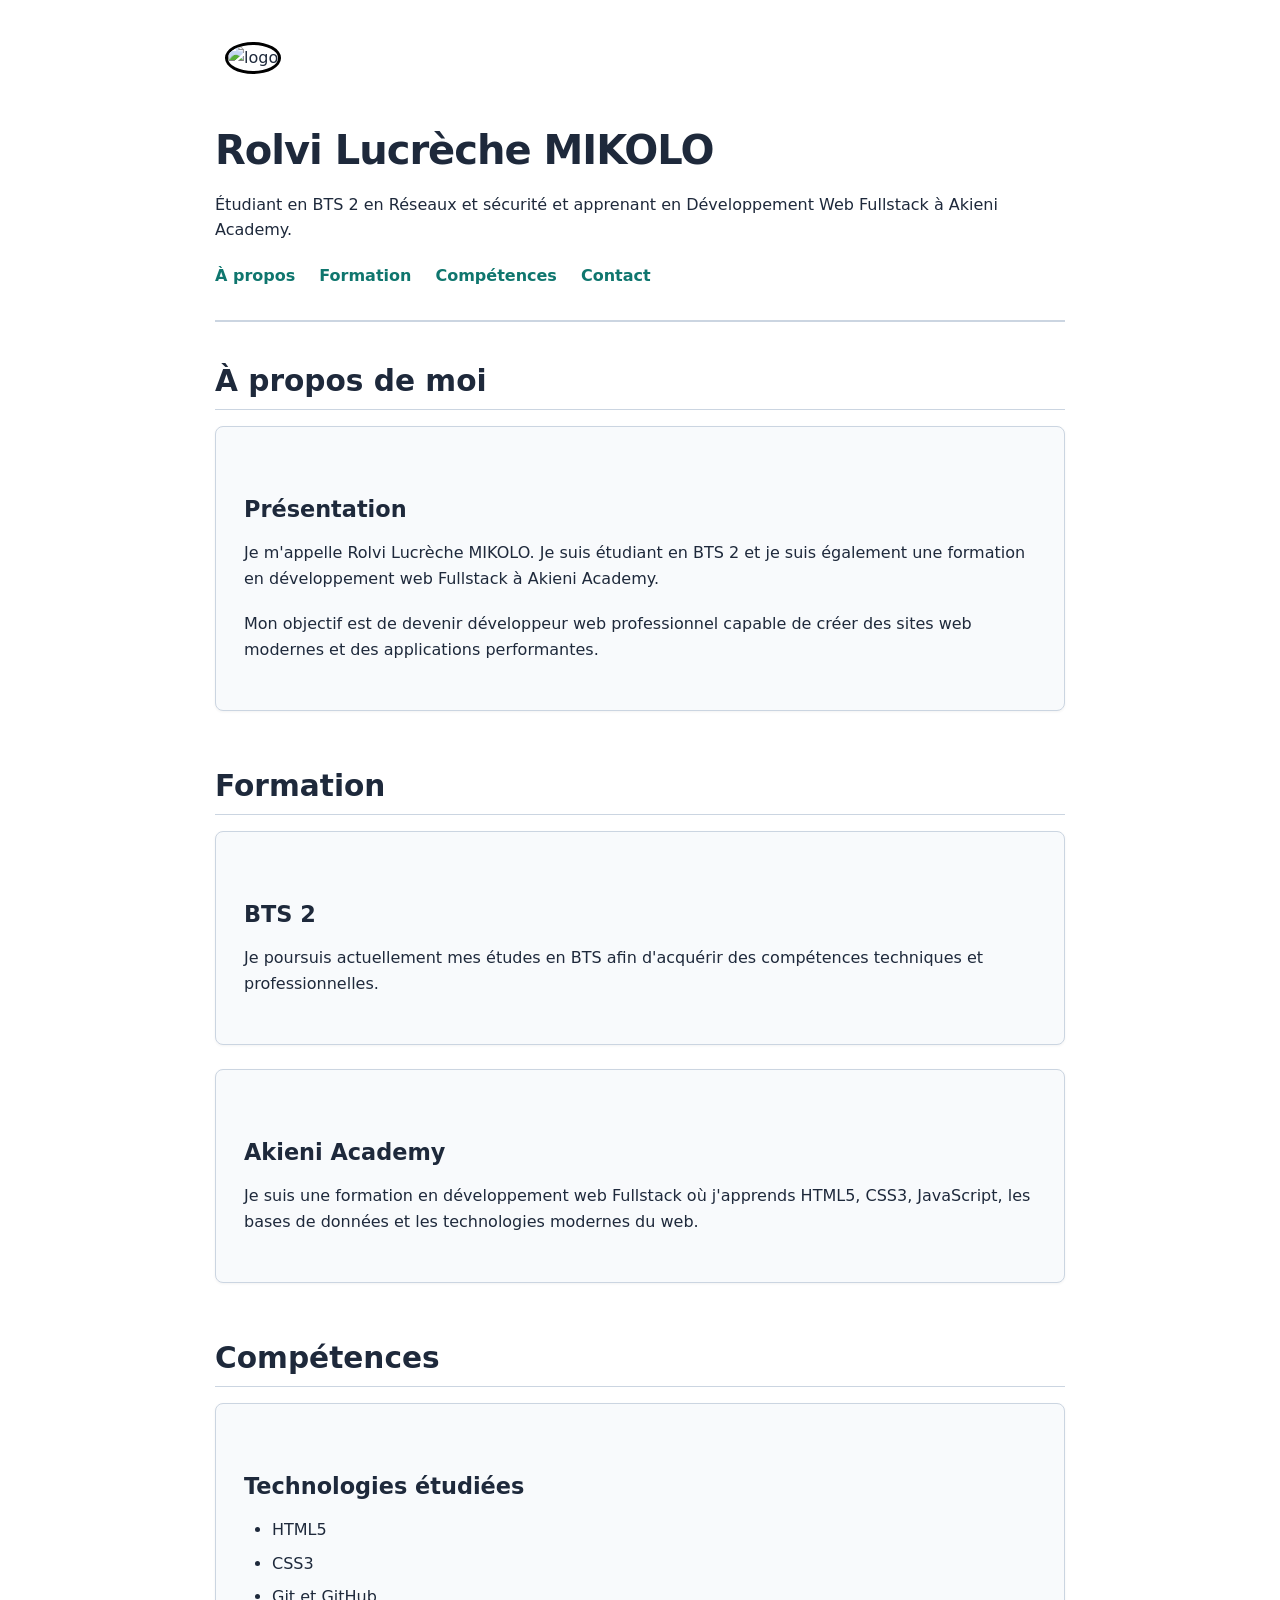
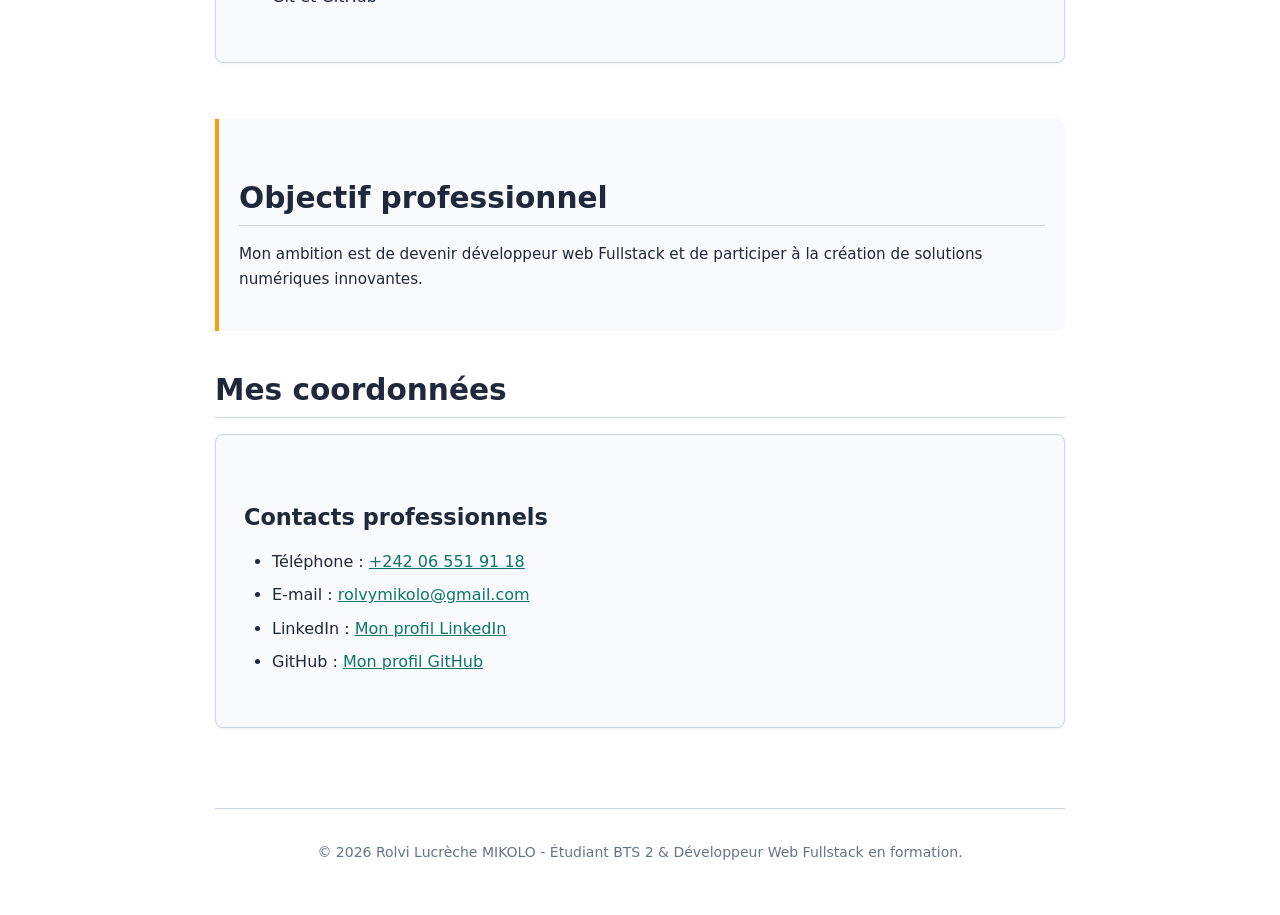
==== index.html @ a143187a "Add files via upload" ====
<!DOCTYPE html>
<html lang="fr">
<head>
    <meta charset="UTF-8">
    <meta name="viewport" content="width=device-width, initial-scale=1.0">
    <title>Profil de Rolvi Lucrèche MIKOLO</title>
    <link rel="stylesheet" href="semanstyle.css">
        
</head>
<body>
    <header>
        <img src="images/img.PNG" alt="logo">
        <h1>Rolvi Lucrèche MIKOLO</h1>

        <p>
            Étudiant en BTS 2 en Réseaux et sécurité et apprenant en Développement Web Fullstack
            à Akieni Academy.
        </p>

        <nav>
            <ul>
                <li><a href="#apropos">À propos</a></li>
                <li><a href="#formation">Formation</a></li>
                <li><a href="#competences">Compétences</a></li>
                <li><a href="#contact">Contact</a></li>
            </ul>
        </nav>
    </header>

    <main>

        <section>
            <h2>À propos de moi</h2>

            <article>
                <h3>Présentation</h3>

                <p>
                    Je m'appelle Rolvi Lucrèche MIKOLO.
                    Je suis étudiant en BTS 2 et je suis également une
                    formation en développement web Fullstack à Akieni Academy.
                </p>

                <p>
                    Mon objectif est de devenir développeur web professionnel
                    capable de créer des sites web modernes et des applications
                    performantes.
                </p>
            </article>
        </section>

        <section>
            <h2>Formation</h2>

            <article>
                <h3>BTS 2</h3>

                <p>
                    Je poursuis actuellement mes études en BTS  afin
                    d'acquérir des compétences techniques et professionnelles.
                </p>
            </article>

            <article>
                <h3>Akieni Academy</h3>

                <p>
                    Je suis une formation en développement web Fullstack où
                    j'apprends HTML5, CSS3, JavaScript, les bases de données
                    et les technologies modernes du web.
                </p>
            </article>
        </section>

        <section>
            <h2>Compétences</h2>

            <article>
                <h3>Technologies étudiées</h3>

                <ul>
                    <li>HTML5</li>
                    <li>CSS3</li>
                    <li>Git et GitHub</li>
                </ul>
            </article>
        </section>

        <aside>
            <h2>Objectif professionnel</h2>

            <p>
                Mon ambition est de devenir développeur web Fullstack et de
                participer à la création de solutions numériques innovantes.
            </p>
        </aside>

        <section>
    
        <h2>Mes coordonnées</h2>

        <article>
        <h3>Contacts professionnels</h3>

            <ul>
                <li>
                Téléphone :
                <a href="tel:+242065519118">+242 06 551 91 18</a>
                </li>

                <li>
                E-mail :
                <a href="rolvymikolo@gmail.com">
                   rolvymikolo@gmail.com
                </a>
                </li>

                <li>
                LinkedIn :
                <a href="https://www.linkedin.com/in//rolvi-mikolo-127b283a9">
                    Mon profil LinkedIn
                </a>
                </li>

                <li>
                GitHub :
                <a href="https://github.com/">
                    Mon profil GitHub
                </a>
                </li>
            </ul>
    </article>
</section>

          
        </section>

    </main>

    <footer>
        <p>
            © 2026 Rolvi Lucrèche MIKOLO - Étudiant BTS 2 & Développeur Web Fullstack en formation.
        </p>
    </footer>

</body>
</html>
---- semanstyle.css ----
/* ==========================================================================
  SEMANSTYLE.CSS - Feuille de style "Classless" pour la semaine S1
  Objectif : Rendre le HTML beau UNIQUEMENT si les balises sont bien choisies.
  Aucune classe n'est requise (ni autorisée !).
   ========================================================================== 
*/

:root {
  --bg: #ffffff;
  --text: #1e293b;
  --primary: #0f766e;
  --primary-hover: #115e59;
  --accent: #f59e0b;
  --muted: #64748b;
  --border: #cbd5e1;
  --bg-alt: #f8fafc;
  --code-bg: #f1f5f9;
}

/* Support du Mode Sombre Automatique selon le système */
@media (prefers-color-scheme: dark) {
  :root {
    --bg: #0f172a;
    --text: #f1f5f9;
    --primary: #2dd4bf;
    --primary-hover: #5eead4;
    --accent: #fbbf24;
    --muted: #94a3b8;
    --border: #334155;
    --bg-alt: #1e293b;
    --code-bg: #1e293b;
  }
}
img {
  width: 200px;
  height: 200px;
  border-radius: 50%;
  object-fit: cover;
  border: 3px solid black;
  margin: 10px;
}
/* Mise en page globale */
body {
  font-family: system-ui, -apple-system, BlinkMacSystemFont, 'Segoe UI', Roboto, sans-serif;
  line-height: 1.6;
  color: var(--text);
  background-color: var(--bg);
  max-width: 850px;
  margin: 0 auto;
  padding: 2rem 1.5rem;
}

/* En-tête globale du site */
header {
  border-bottom: 2px solid var(--border);
  padding-bottom: 1.5rem;
  margin-bottom: 2.5rem;
}

/* Barre de navigation native */
nav ul {
  list-style: none;
  padding: 0;
  margin: 1rem 0 0 0;
  display: flex;
  gap: 1.5rem;
}

nav a {
  text-decoration: none;
  color: var(--primary);
  font-weight: 600;
  transition: color 0.2s ease;
}

nav a:hover {
  text-decoration: underline;
  color: var(--primary-hover);
}

/* Hiérarchie des titres */
h1, h2, h3, h4, h5, h6 {
  color: var(--text);
  line-height: 1.3;
  margin-top: 2.5rem;
  margin-bottom: 1rem;
  font-weight: 700;
}

h1 { font-size: 2.5rem; letter-spacing: -0.025em; }
h2 { font-size: 1.85rem; border-bottom: 1px solid var(--border); padding-bottom: 0.5rem; }
h3 { font-size: 1.4rem; }

p {
  margin-top: 0;
  margin-bottom: 1.25rem;
}

/* Éléments de structure et blocs */
section {
  margin-bottom: 3.5rem;
}

article {
  background: var(--bg-alt);
  padding: 1.75rem;
  border-radius: 8px;
  border: 1px solid var(--border);
  margin-bottom: 1.5rem;
  box-shadow: 0 1px 3px rgba(0,0,0,0.05);
}

article header {
  border-bottom: 1px dashed var(--border);
  padding-bottom: 0.5rem;
  margin-bottom: 1rem;
}

aside {
  background: var(--bg-alt);
  border-left: 4px solid var(--accent);
  padding: 1.25rem;
  margin: 2rem 0;
  border-radius: 0 8px 8px 0;
  font-size: 0.95rem;
}

/* Pied de page */
footer {
  margin-top: 5rem;
  border-top: 1px solid var(--border);
  padding-top: 2rem;
  font-size: 0.875rem;
  color: var(--muted);
  text-align: center;
}

/* Citations sémantiques */
blockquote {
  border-left: 4px solid var(--primary);
  margin: 1.5rem 0;
  padding: 0.5rem 0 0.5rem 1.25rem;
  font-style: italic;
  color: var(--muted);
  background: var(--bg-alt);
  border-radius: 0 4px 4px 0;
}

/* Liens génériques */
a {
  color: var(--primary);
  text-decoration: underline;
}
a:hover {
  color: var(--primary-hover);
}

/* Code et blocs techniques */
pre, code {
  font-family: ui-monospace, SFMono-Regular, Menlo, Monaco, Consolas, monospace;
  font-size: 0.9rem;
  background: var(--code-bg);
  border-radius: 4px;
}

code {
  padding: .2rem .4rem;
  color: var(--primary);
}

pre {
  padding: 1.25rem;
  overflow-x: auto;
  border: 1px solid var(--border);
  margin: 1.5rem 0;
}

pre code {
  padding: 0;
  background: transparent;
  color: inherit;
}

/* Listes */
ul, ol {
  padding-left: 1.75rem;
  margin-bottom: 1.5rem;
}

li {
  margin-bottom: 0.5rem;
}

/* Formulaires et Form Controls sémantiques */
form {
  background: var(--bg-alt);
  padding: 2rem;
  border-radius: 10px;
  border: 1px solid var(--border);
  margin: 2rem 0;
}

fieldset {
  border: 1px solid var(--border);
  border-radius: 8px;
  padding: 1.5rem;
  margin-bottom: 1.5rem;
  background: var(--bg);
}

legend {
  font-weight: 700;
  padding: 0 0.75rem;
  color: var(--primary);
}

label {
  display: block;
  font-weight: 600;
  margin-bottom: 0.5rem;
  margin-top: 1.25rem;
}

input[type="text"], 
input[type="email"], 
input[type="tel"],
input[type="password"],
select, 
textarea {
  width: 100%;
  padding: 0.65rem;
  border: 1px solid var(--border);
  border-radius: 6px;
  box-sizing: border-box;
  background: var(--bg);
  color: var(--text);
  font-family: inherit;
  font-size: 1rem;
  transition: border-color 0.2s, box-shadow 0.2s;
}

input:focus, select:focus, textarea:focus {
  outline: none;
  border-color: var(--primary);
  box-shadow: 0 0 0 3px rgba(15, 118, 110, 0.15);
}

/* Les boutons natifs deviennent cliquables et stylisés */
button, 
input[type="submit"] {
  background: var(--primary);
  color: #ffffff;
  border: none;
  padding: 0.75rem 1.75rem;
  font-size: 1rem;
  font-weight: 600;
  border-radius: 6px;
  cursor: pointer;
  transition: background-color 0.2s ease;
  margin-top: 1rem;
  display: inline-block;
}

button:hover, 
input[type="submit"]:hover {
  background: var(--primary-hover);
}

button:active, 
input[type="submit"]:active {
  transform: scale(0.98);
}
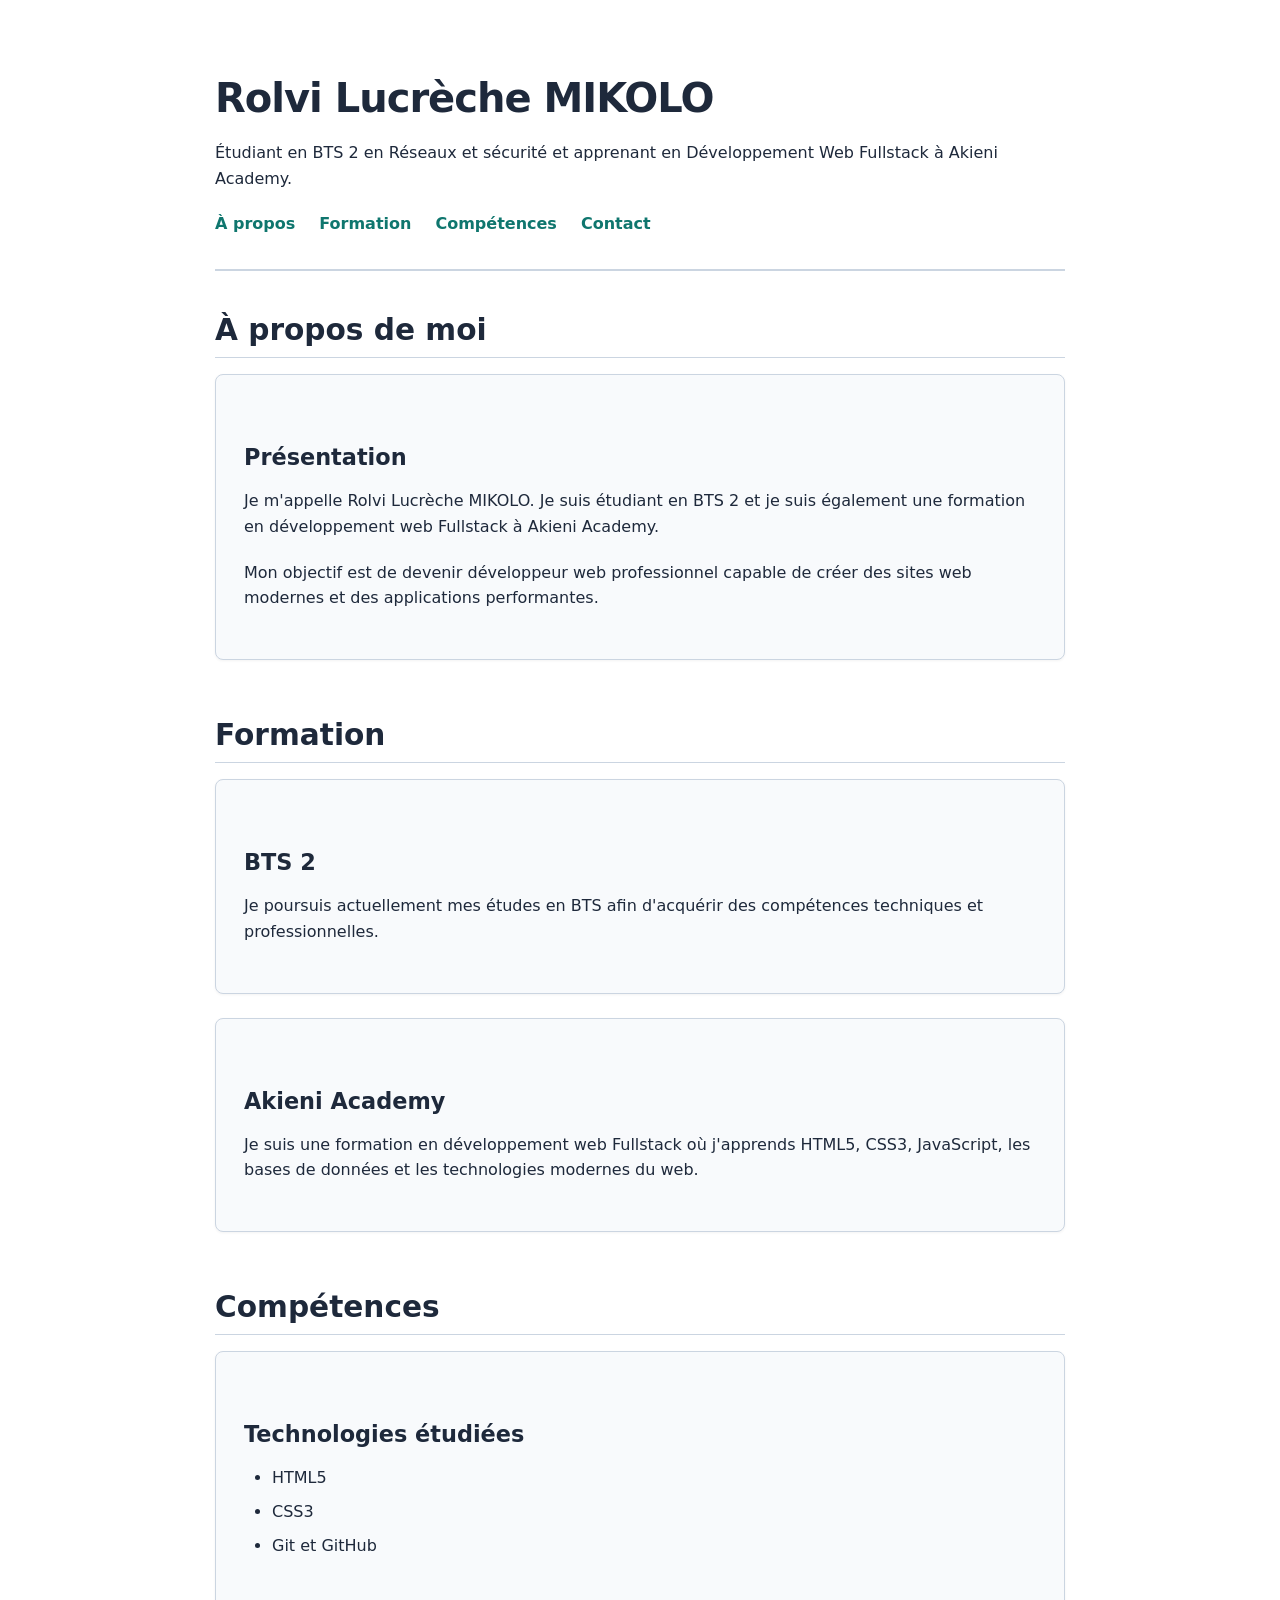
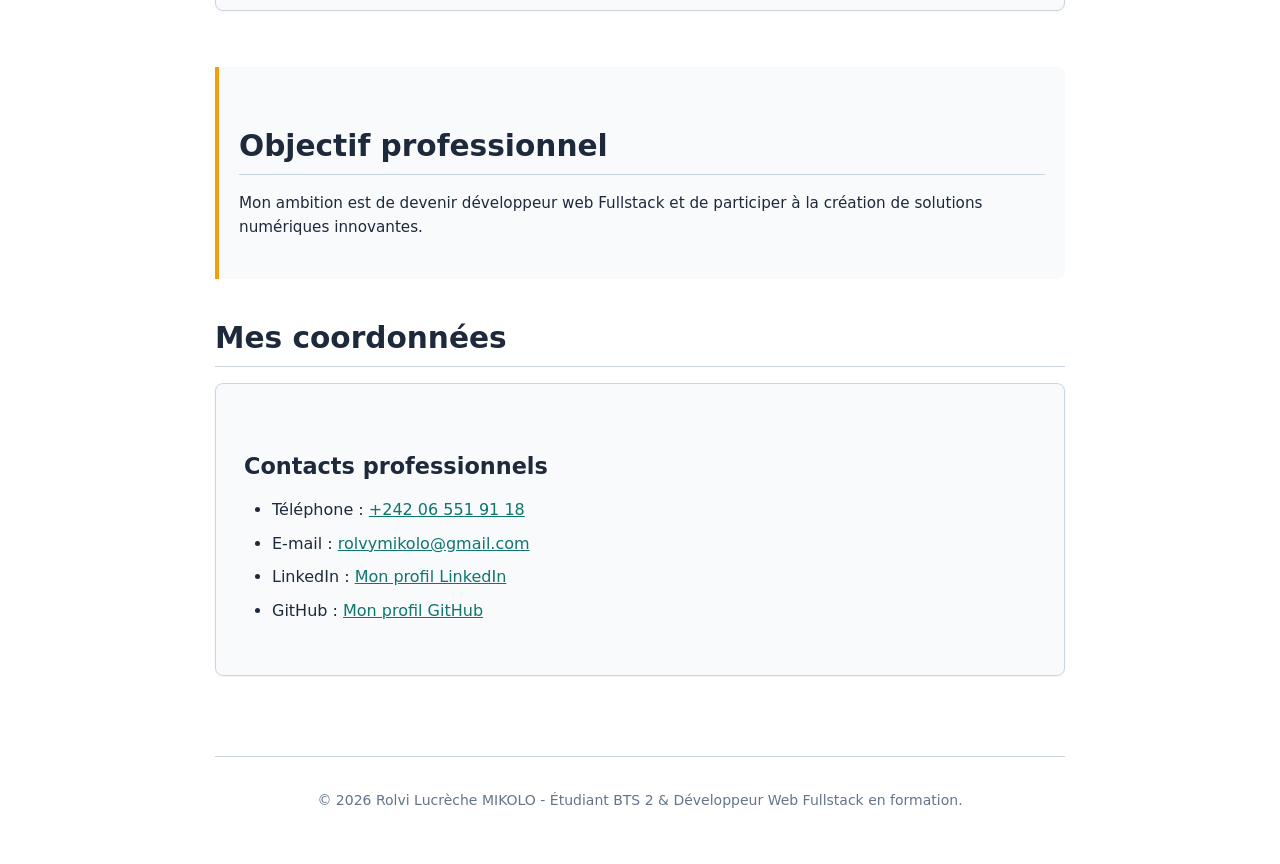
==== commit bc43c778: "Update index.html" ====
--- a/index.html
+++ b/index.html
@@ -9,7 +9,6 @@
 </head>
 <body>
     <header>
-        <img src="images/img.PNG" alt="logo">
         <h1>Rolvi Lucrèche MIKOLO</h1>
 
         <p>
@@ -124,7 +123,7 @@
 
                 <li>
                 GitHub :
-                <a href="https://github.com/">
+                <a href="https://github.com/Luca-Mikolo/Projets.git">
                     Mon profil GitHub
                 </a>
                 </li>
@@ -144,4 +143,4 @@
     </footer>
 
 </body>
-</html>+</html>
